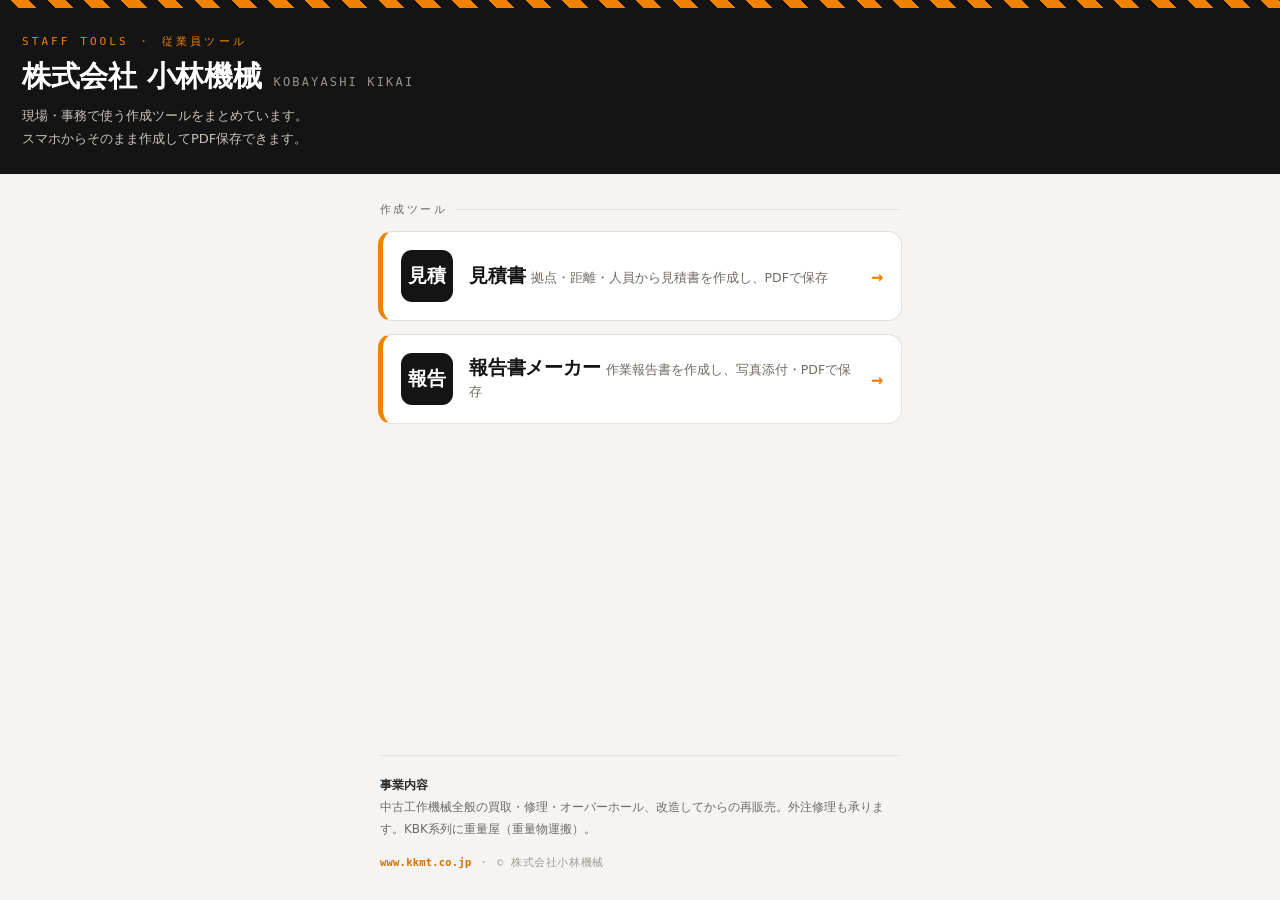
==== index.html @ 892e07a8 "Add files via upload" ====
<!DOCTYPE html>
<html lang="ja">
<head>
<meta charset="UTF-8">
<meta name="viewport" content="width=device-width, initial-scale=1, viewport-fit=cover">
<title>株式会社小林機械｜従業員ツール</title>
<style>
  :root{
    --orange:#f08200; --orange-d:#d46f00;
    --ink:#141414; --ink-soft:#2a2a2a;
    --paper:#ffffff; --bg:#f5f4f2; --line:#e4e0da; --mute:#6f6a63;
    --sans:-apple-system,BlinkMacSystemFont,"Hiragino Kaku Gothic ProN","Hiragino Sans","Noto Sans JP",system-ui,sans-serif;
    --mono:ui-monospace,"SF Mono","SFMono-Regular",Menlo,Consolas,monospace;
  }
  *{ box-sizing:border-box; -webkit-tap-highlight-color:transparent; }
  html,body{ margin:0; }
  body{
    font-family:var(--sans); color:var(--ink); background:var(--bg);
    min-height:100vh; display:flex; flex-direction:column;
    -webkit-font-smoothing:antialiased;
  }
  /* --- ハザードストライプ（唯一のアクセント） --- */
  .stripe{ height:8px; background:repeating-linear-gradient(45deg,var(--ink) 0 13px,var(--orange) 13px 26px); }

  /* --- ヘッダー（黒い銘板） --- */
  header{
    background:var(--ink); color:#fff;
    padding:26px 22px calc(24px + env(safe-area-inset-bottom,0)) 22px;
    padding-top:calc(26px + env(safe-area-inset-top,0));
  }
  .eyebrow{
    font-family:var(--mono); font-size:11px; letter-spacing:.28em;
    color:var(--orange); text-transform:uppercase; margin:0 0 12px;
  }
  .brand{ display:flex; align-items:baseline; gap:12px; flex-wrap:wrap; }
  .brand .co{ font-size:29px; font-weight:800; letter-spacing:-.01em; line-height:1.05; }
  .brand .en{ font-family:var(--mono); font-size:12px; letter-spacing:.18em; color:#9a938a; }
  .tag{ margin:14px 0 0; font-size:13px; color:#c9c3ba; line-height:1.7; }

  /* --- 本文：ツール盤 --- */
  main{ flex:1; width:100%; max-width:560px; margin:0 auto; padding:22px 18px 8px; }
  .board-label{
    font-family:var(--mono); font-size:11px; letter-spacing:.22em; color:var(--mute);
    text-transform:uppercase; margin:6px 2px 14px; display:flex; align-items:center; gap:10px;
  }
  .board-label::after{ content:""; flex:1; height:1px; background:var(--line); }

  .grid{ display:grid; gap:13px; }
  .tool{
    display:flex; align-items:center; gap:16px; text-decoration:none; color:inherit;
    background:var(--paper); border:1px solid var(--line); border-left:5px solid var(--orange);
    border-radius:14px; padding:18px 18px; min-height:84px;
    transition:transform .12s ease, border-color .12s ease, box-shadow .12s ease;
  }
  .tool:active{ transform:translateY(1px); }
  @media(hover:hover){ .tool:hover{ transform:translateY(-2px); border-color:var(--orange); box-shadow:0 8px 22px rgba(20,20,20,.10); } }
  .tool:focus-visible{ outline:3px solid var(--orange); outline-offset:2px; }

  .code{
    flex:none; width:52px; height:52px; border-radius:11px;
    background:var(--ink); color:#fff; display:grid; place-items:center;
    font-weight:800; font-size:19px; letter-spacing:.02em;
  }
  .tool .body{ flex:1; min-width:0; }
  .tool .name{ font-size:19px; font-weight:800; letter-spacing:-.01em; }
  .tool .desc{ margin-top:3px; font-size:12.5px; color:var(--mute); line-height:1.5; }
  .arrow{ flex:none; font-family:var(--mono); font-weight:700; font-size:20px; color:var(--orange); }

  /* --- フッター --- */
  footer{
    max-width:560px; margin:0 auto; width:100%;
    padding:22px 20px calc(28px + env(safe-area-inset-bottom,0));
    color:var(--mute); font-size:12px; line-height:1.85;
  }
  footer .biz{ border-top:1px solid var(--line); padding-top:18px; }
  footer .biz b{ color:var(--ink-soft); font-weight:700; }
  footer a{ color:var(--orange-d); font-family:var(--mono); font-weight:700; text-decoration:none; letter-spacing:.02em; }
  footer a:active{ opacity:.6; }
  footer .fine{ margin-top:12px; font-family:var(--mono); font-size:10.5px; letter-spacing:.06em; color:#a49d94; }

  @media (prefers-reduced-motion:reduce){ .tool{ transition:none; } }
</style>
</head>
<body>
  <div class="stripe" aria-hidden="true"></div>

  <header>
    <p class="eyebrow">Staff Tools ・ 従業員ツール</p>
    <div class="brand">
      <span class="co">株式会社 小林機械</span>
      <span class="en">KOBAYASHI&nbsp;KIKAI</span>
    </div>
    <p class="tag">現場・事務で使う作成ツールをまとめています。<br>スマホからそのまま作成してPDF保存できます。</p>
  </header>

  <main>
    <p class="board-label">作成ツール</p>
    <div class="grid">

      <a class="tool" href="見積書.html">
        <span class="code">見積</span>
        <span class="body">
          <span class="name">見積書</span>
          <span class="desc">拠点・距離・人員から見積書を作成し、PDFで保存</span>
        </span>
        <span class="arrow" aria-hidden="true">→</span>
      </a>

      <a class="tool" href="報告書メーカー.html">
        <span class="code">報告</span>
        <span class="body">
          <span class="name">報告書メーカー</span>
          <span class="desc">作業報告書を作成し、写真添付・PDFで保存</span>
        </span>
        <span class="arrow" aria-hidden="true">→</span>
      </a>

    </div>
  </main>

  <footer>
    <div class="biz">
      <b>事業内容</b><br>
      中古工作機械全般の買取・修理・オーバーホール、改造してからの再販売。外注修理も承ります。KBK系列に重量屋（重量物運搬）。
    </div>
    <div class="fine">
      <a href="https://www.kkmt.co.jp" target="_blank" rel="noopener">www.kkmt.co.jp</a> ・ © 株式会社小林機械
    </div>
  </footer>
</body>
</html>
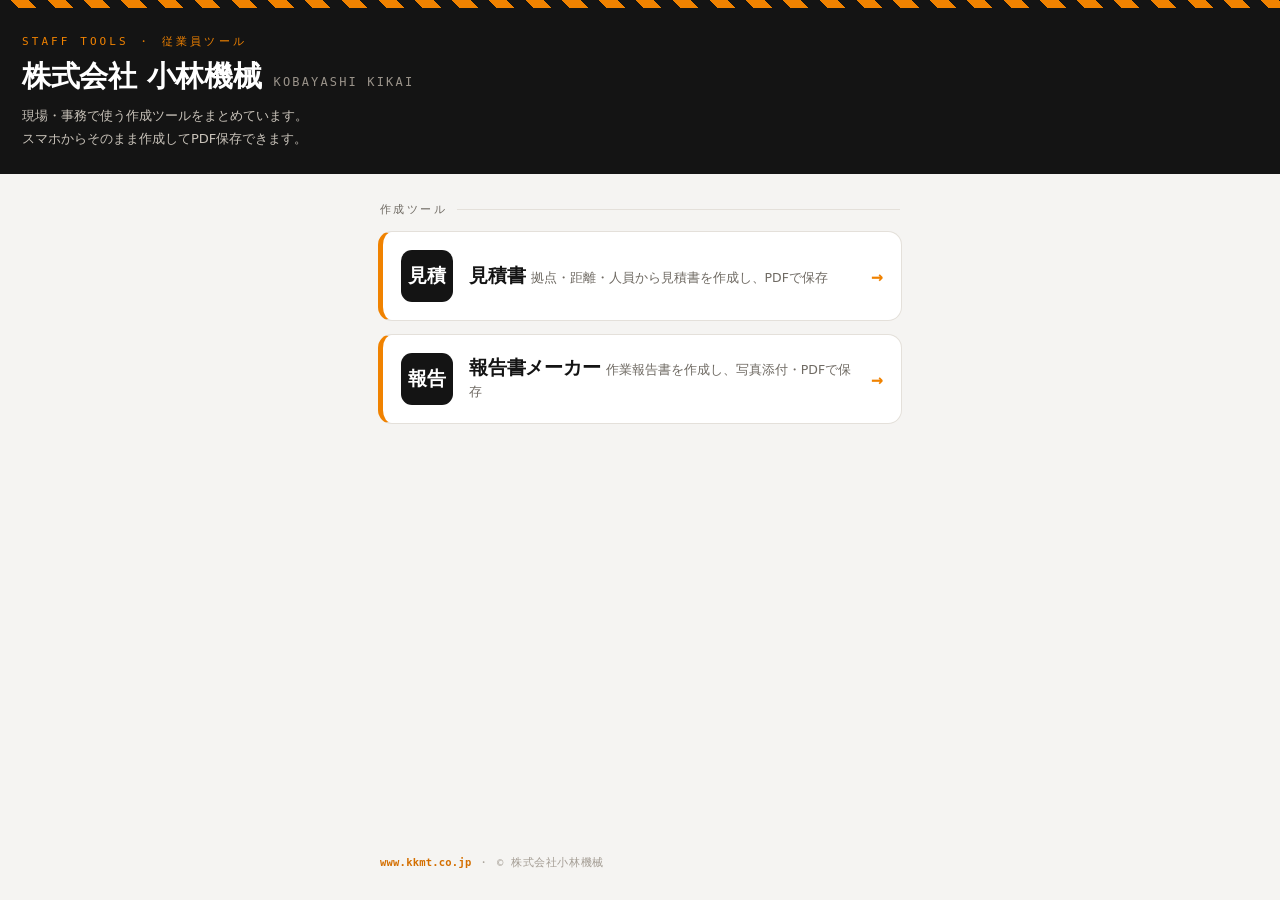
==== commit e4110365: "インデックスから事業内容を削除" ====
--- a/index.html
+++ b/index.html
@@ -4,6 +4,12 @@
 <meta charset="UTF-8">
 <meta name="viewport" content="width=device-width, initial-scale=1, viewport-fit=cover">
 <title>株式会社小林機械｜従業員ツール</title>
+<meta name="theme-color" content="#f08200">
+<link rel="apple-touch-icon" href="apple-touch-icon.png">
+<link rel="icon" type="image/png" href="favicon.png">
+<meta name="apple-mobile-web-app-capable" content="yes">
+<meta name="apple-mobile-web-app-status-bar-style" content="default">
+<meta name="apple-mobile-web-app-title" content="小林機械ツール">
 <style>
   :root{
     --orange:#f08200; --orange-d:#d46f00;
@@ -72,8 +78,6 @@
     padding:22px 20px calc(28px + env(safe-area-inset-bottom,0));
     color:var(--mute); font-size:12px; line-height:1.85;
   }
-  footer .biz{ border-top:1px solid var(--line); padding-top:18px; }
-  footer .biz b{ color:var(--ink-soft); font-weight:700; }
   footer a{ color:var(--orange-d); font-family:var(--mono); font-weight:700; text-decoration:none; letter-spacing:.02em; }
   footer a:active{ opacity:.6; }
   footer .fine{ margin-top:12px; font-family:var(--mono); font-size:10.5px; letter-spacing:.06em; color:#a49d94; }
@@ -119,10 +123,6 @@
   </main>
 
   <footer>
-    <div class="biz">
-      <b>事業内容</b><br>
-      中古工作機械全般の買取・修理・オーバーホール、改造してからの再販売。外注修理も承ります。KBK系列に重量屋（重量物運搬）。
-    </div>
     <div class="fine">
       <a href="https://www.kkmt.co.jp" target="_blank" rel="noopener">www.kkmt.co.jp</a> ・ © 株式会社小林機械
     </div>
